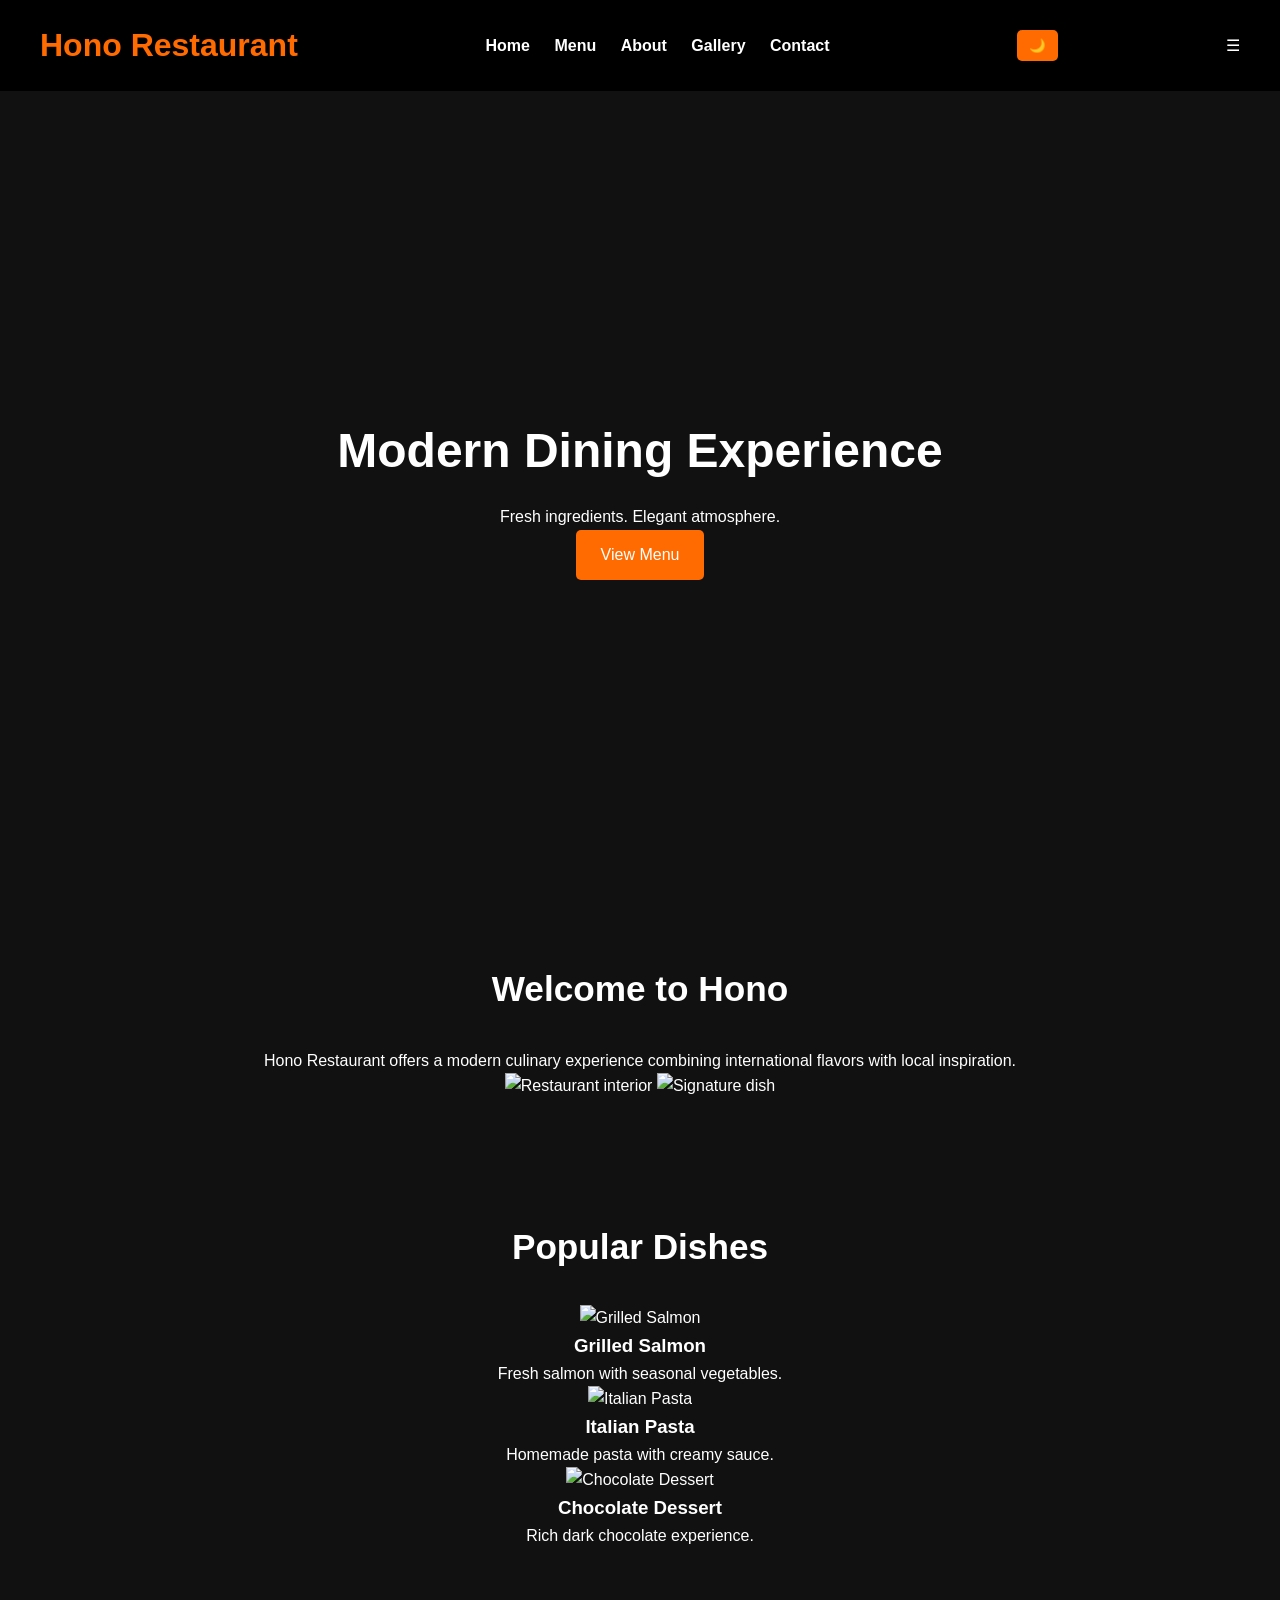
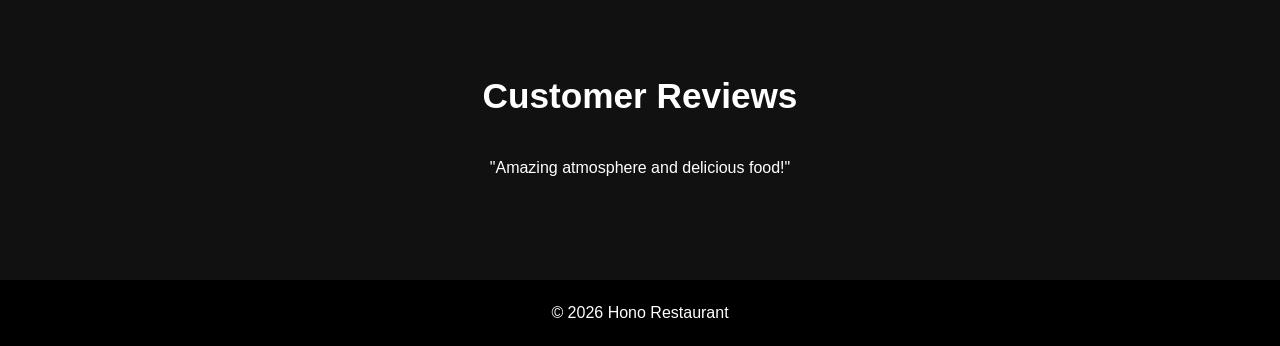
==== index.html @ af078db8 "Initial commit" ====
<!DOCTYPE html>
<html lang="en">
<head>
  <meta charset="UTF-8">
  <meta name="viewport" content="width=device-width, initial-scale=1.0">
  <title>Hono Restaurant | Home</title>
  <link rel="stylesheet" href="css/styles.css">
</head>
<body>

<header>
  <h1>Hono Restaurant</h1>
  <nav id="nav-links">
    <a href="index.html">Home</a>
    <a href="menu.html">Menu</a>
    <a href="about.html">About</a>
    <a href="gallery.html">Gallery</a>
    <a href="contact.html">Contact</a>
  </nav>
  <button id="theme-toggle">🌙</button>
  <div id="menu-toggle">☰</div>
</header>

<main>

<!-- HERO -->
<section class="hero reveal">
  <h2>Modern Dining Experience</h2>
  <p>Fresh ingredients. Elegant atmosphere.</p>
  <a href="menu.html" class="btn">View Menu</a>
</section>

<!-- ABOUT PREVIEW -->
<section class="about-preview reveal">
  <h2>Welcome to Hono</h2>
  <p>
    Hono Restaurant offers a modern culinary experience combining
    international flavors with local inspiration.
  </p>
  <img src="https://cdn.jsdelivr.net/gh/Honops/imagesrestaurantsite@main/images/index/about-preview/img2.jpg" alt="Restaurant interior">
  <img src="https://cdn.jsdelivr.net/gh/Honops/imagesrestaurantsite@main/images/index/about-preview/img3.jpg" alt="Signature dish">
</section>

<!-- POPULAR DISHES -->
<section class="popular-dishes reveal">
  <h2>Popular Dishes</h2>
  <div class="dish-container">
    <article class="dish">
      <img src="https://cdn.jsdelivr.net/gh/Honops/imagesrestaurantsite@main/images/index/popular-dishes/img4.jpg" alt="Grilled Salmon">
      <h3>Grilled Salmon</h3>
      <p>Fresh salmon with seasonal vegetables.</p>
    </article>
    <article class="dish">
      <img src="https://cdn.jsdelivr.net/gh/Honops/imagesrestaurantsite@main/images/index/popular-dishes/img5.jpg" alt="Italian Pasta">
      <h3>Italian Pasta</h3>
      <p>Homemade pasta with creamy sauce.</p>
    </article>
    <article class="dish">
      <img src="https://cdn.jsdelivr.net/gh/Honops/imagesrestaurantsite@main/images/index/popular-dishes/img6.jpg" alt="Chocolate Dessert">
      <h3>Chocolate Dessert</h3>
      <p>Rich dark chocolate experience.</p>
    </article>
  </div>
</section>

<!-- TESTIMONIALS -->
<section class="testimonials reveal">
  <h2>Customer Reviews</h2>
  <blockquote>
    "Amazing atmosphere and delicious food!"
  </blockquote>
</section>

</main>

<footer>
  <p>© 2026 Hono Restaurant</p>
</footer>

<script src="js/script.js"></script>
</body>
</html>
---- css/styles.css ----
/* ======================
   RESET
====================== */
* {
  margin: 0;
  padding: 0;
  box-sizing: border-box;
  font-family: Arial, Helvetica, sans-serif;
}

body {
  background: #111;
  color: white;
  line-height: 1.6;
}

/* ======================
   HEADER
====================== */
header {
  display: flex;
  justify-content: space-between;
  align-items: center;
  padding: 20px 40px;
  background: #000;
  position: sticky;
  top: 0;
  z-index: 1000;
}

header h1 {
  color: #ff6b00;
}

nav a {
  color: white;
  text-decoration: none;
  margin-left: 20px;
  transition: 0.3s;
  font-weight: bold;
}

nav a:hover {
  color: #ff6b00;
}

/* ======================
   HERO SECTION
====================== */
.hero {
  height: 90vh;
  background: url("images/img1.jpg") center/cover no-repeat;
  display: flex;
  justify-content: center;
  align-items: center;
  text-align: center;
}

.hero-content {
  background: rgba(0, 0, 0, 0.6);
  padding: 40px;
  border-radius: 10px;
}

.hero h2 {
  font-size: 3rem;
  margin-bottom: 15px;
}

.btn {
  background: #ff6b00;
  padding: 12px 25px;
  color: white;
  text-decoration: none;
  border-radius: 5px;
  transition: 0.3s;
}

.btn:hover {
  background: #ff8c42;
}

/* ======================
   SECTIONS
====================== */
section {
  padding: 60px 40px;
  text-align: center;
}

h2 {
  margin-bottom: 30px;
  font-size: 2.2rem;
}

/* ======================
   MENU
====================== */
.menu-container {
  display: grid;
  grid-template-columns: repeat(auto-fit, minmax(250px, 1fr));
  gap: 25px;
}

.menu-item {
  background: #1c1c1c;
  padding: 20px;
  border-radius: 10px;
  transition: 0.3s;
}

.menu-item:hover {
  transform: translateY(-5px);
  background: #262626;
}

/* ======================
   ABOUT
====================== */
.about p {
  max-width: 800px;
  margin: auto;
  font-size: 18px;
}

/* ======================
   GALLERY
====================== */
.gallery-grid {
  display: grid;
  grid-template-columns: repeat(auto-fit, minmax(250px, 1fr));
  gap: 20px;
}

.gallery-grid img {
  width: 100%;
  height: 250px;
  object-fit: cover;
  border-radius: 10px;
  transition: 0.4s;
}

.gallery-grid img:hover {
  transform: scale(1.05);
}

/* ======================
   CONTACT FORM
====================== */
form {
  max-width: 500px;
  margin: auto;
  display: flex;
  flex-direction: column;
  gap: 15px;
}

input,
textarea {
  padding: 12px;
  border: none;
  border-radius: 5px;
  outline: none;
}

textarea {
  resize: none;
  height: 120px;
}

button {
  background: #ff6b00;
  color: white;
  border: none;
  padding: 12px;
  border-radius: 5px;
  cursor: pointer;
  transition: 0.3s;
}

button:hover {
  background: #ff8c42;
}

.note {
  margin-top: 20px;
  font-size: 14px;
  color: #aaa;
}

/* ======================
   FOOTER
====================== */
footer {
  background: black;
  padding: 20px;
  text-align: center;
  margin-top: 40px;
}

/* ======================
   RESPONSIVE
====================== */
@media (max-width: 768px) {
  header {
    flex-direction: column;
  }

  nav {
    margin-top: 10px;
    display: none;
    flex-direction: column;
    background: black;
    position: absolute;
    top: 70px;
    right: 0;
    width: 200px;
    padding: 20px;
  }

  nav.active {
    display: flex;
  }

  #menu-toggle {
    display: block;
    font-size: 28px;
    cursor: pointer;
  }

  .hero h2 {
    font-size: 2rem;
  }
}

/* ======================
   LIGHT MODE
====================== */
body.light-mode {
  background: white;
  color: #111;
}

body.light-mode header {
  background: white;
}

body.light-mode nav a {
  color: #111;
}

body.light-mode .menu-item {
  background: #f3f3f3;
}

body.light-mode footer {
  background: #eee;
  color: #111;
}

/* Toggle button */
#theme-toggle {
  margin-left: 20px;
  padding: 8px 12px;
  border: none;
  cursor: pointer;
  border-radius: 5px;
  background: #ff6b00;
  color: white;
}

/* ======================
   SCROLL ANIMATION
====================== */
.reveal {
  opacity: 0;
  transform: translateY(60px);
  transition: all 0.8s ease;
}

.reveal.active {
  opacity: 1;
  transform: translateY(0);
}
.hero {
  height: 90vh;
  display: flex;
  flex-direction: column;
  justify-content: center;
  align-items: center;
  text-align: center;

  color: white;

  /* IMAGE DE FOND */
  background-image: url("../images/hero.jpg");
  background-size: cover;
  background-position: center;
  background-repeat: no-repeat;
}
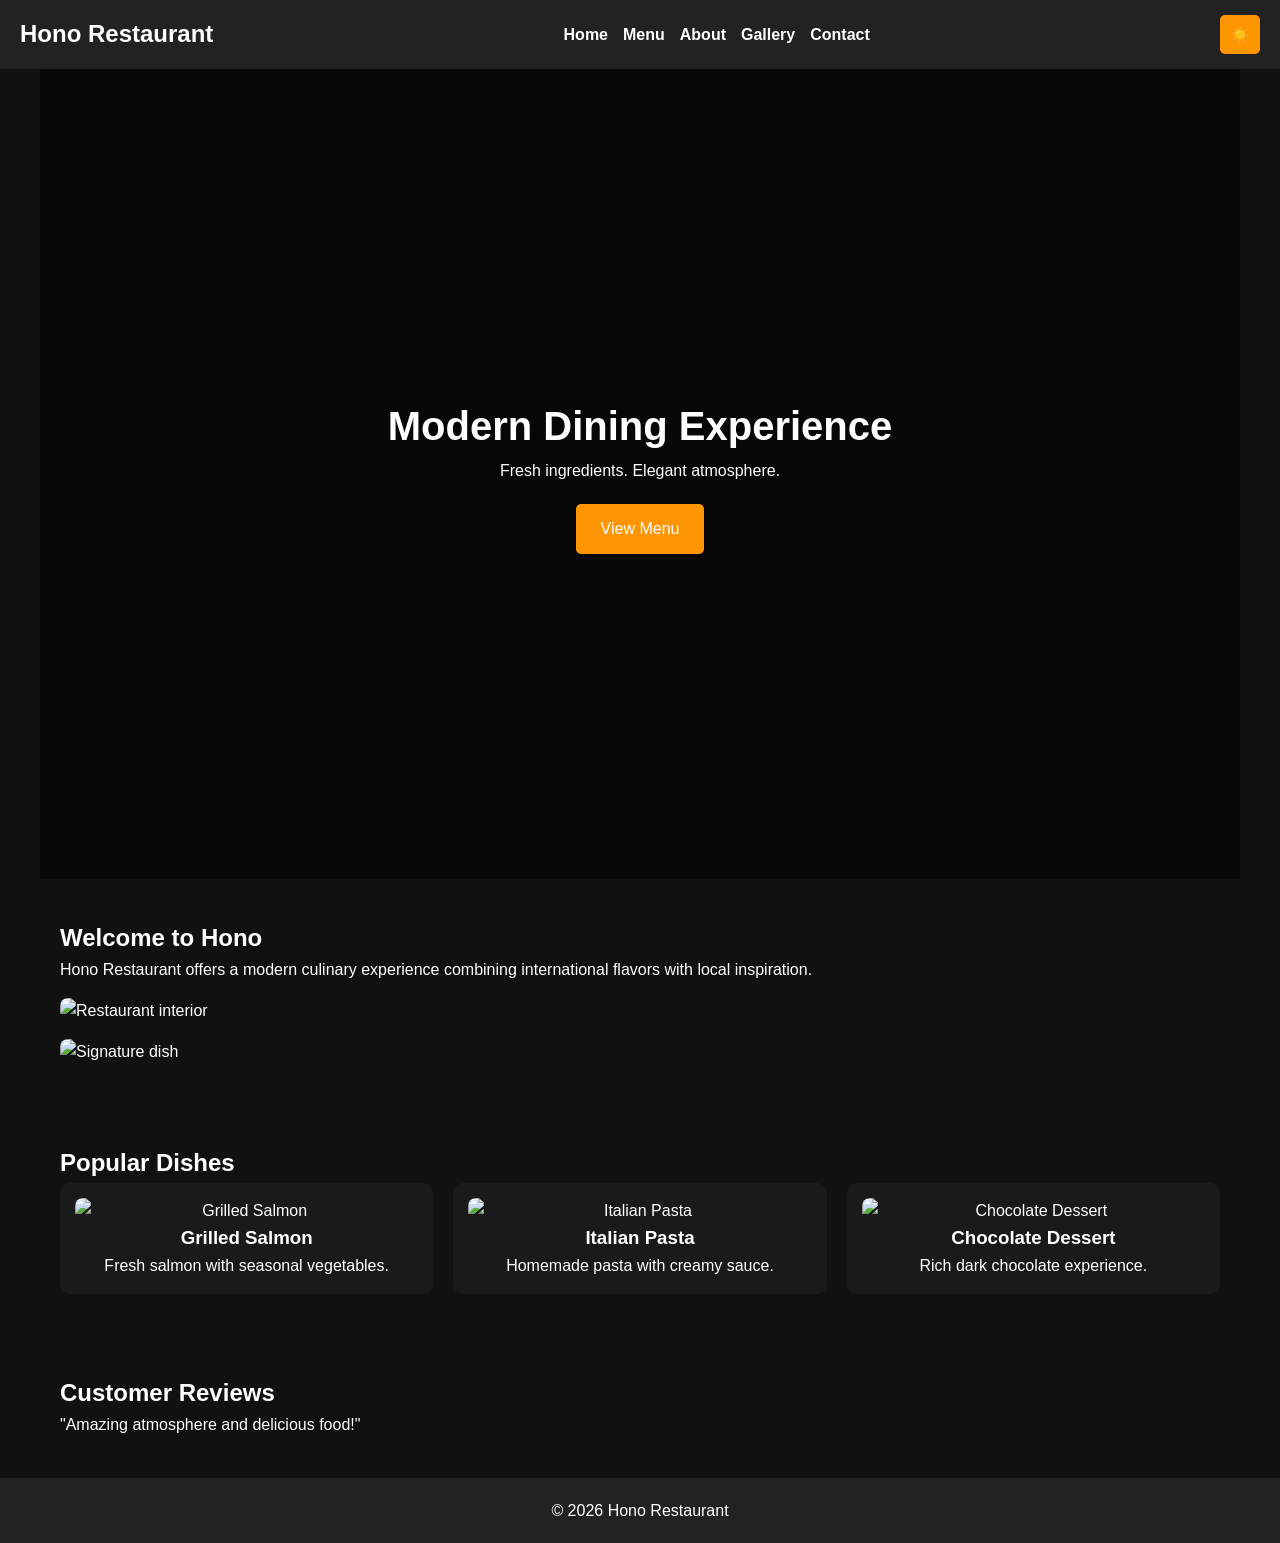
==== commit c7e9374c: "restaurant" ====
--- a/index.html
+++ b/index.html
@@ -78,5 +78,8 @@
 </footer>
 
 <script src="js/script.js"></script>
+<div id="lightbox">
+  <img id="lightbox-img">
+</div>
 </body>
 </html>
--- a/css/styles.css
+++ b/css/styles.css
@@ -5,13 +5,25 @@
   margin: 0;
   padding: 0;
   box-sizing: border-box;
+}
+
+body {
   font-family: Arial, Helvetica, sans-serif;
-}
-
-body {
-  background: #111;
-  color: white;
   line-height: 1.6;
+  background: #ffffff;
+  color: #222;
+  transition: background 0.5s, color 0.5s; /* transition douce pour mode nuit */
+}
+
+/* ======================
+   RESPONSIVE IMAGES FIX
+====================== */
+img {
+  max-width: 100%;
+  height: auto;
+  display: block;
+  border-radius: 8px;
+  transition: filter 0.5s;
 }
 
 /* ======================
@@ -21,106 +33,125 @@
   display: flex;
   justify-content: space-between;
   align-items: center;
-  padding: 20px 40px;
-  background: #000;
-  position: sticky;
-  top: 0;
-  z-index: 1000;
+  padding: 15px 20px;
+  background: #111;
+  color: white;
+  flex-wrap: wrap;
+  transition: background 0.5s;
 }
 
 header h1 {
-  color: #ff6b00;
-}
-
-nav a {
+  font-size: 1.5rem;
+}
+
+#nav-links {
+  display: flex;
+  gap: 15px;
+}
+
+#nav-links a {
   color: white;
   text-decoration: none;
-  margin-left: 20px;
-  transition: 0.3s;
   font-weight: bold;
-}
-
-nav a:hover {
-  color: #ff6b00;
-}
-
-/* ======================
-   HERO SECTION
+  transition: color 0.5s;
+}
+
+#menu-toggle {
+  display: none;
+  font-size: 24px;
+  cursor: pointer;
+}
+
+/* ======================
+   SECTIONS
+====================== */
+section {
+  width: 100%;
+  padding: 40px 20px;
+  max-width: 1200px;
+  margin: auto;
+  transition: background 0.5s, color 0.5s;
+}
+
+/* ======================
+   HERO
 ====================== */
 .hero {
+  position: relative;
   height: 90vh;
-  background: url("images/img1.jpg") center/cover no-repeat;
-  display: flex;
+  display: flex;
+  flex-direction: column;
   justify-content: center;
   align-items: center;
   text-align: center;
-}
-
-.hero-content {
-  background: rgba(0, 0, 0, 0.6);
-  padding: 40px;
-  border-radius: 10px;
+  color: white;
+
+  background-image: url("https://cdn.jsdelivr.net/gh/Honops/imagesrestaurantsite@main/images/index/Hero/img1.jpg");
+  background-size: cover;
+  background-position: center;
+}
+
+/* Overlay sombre pour lisibilité texte */
+.hero::before {
+  content: "";
+  position: absolute;
+  inset: 0;
+  background: rgba(0, 0, 0, 0.4);
+  z-index: 0;
+}
+
+.hero h2,
+.hero p,
+.hero a {
+  position: relative;
+  z-index: 1;
 }
 
 .hero h2 {
-  font-size: 3rem;
-  margin-bottom: 15px;
+  font-size: 2.5rem;
 }
 
 .btn {
+  margin-top: 20px;
+  padding: 12px 25px;
   background: #ff6b00;
-  padding: 12px 25px;
   color: white;
   text-decoration: none;
   border-radius: 5px;
-  transition: 0.3s;
-}
-
-.btn:hover {
-  background: #ff8c42;
-}
-
-/* ======================
-   SECTIONS
-====================== */
-section {
-  padding: 60px 40px;
-  text-align: center;
-}
-
-h2 {
-  margin-bottom: 30px;
-  font-size: 2.2rem;
-}
-
-/* ======================
-   MENU
-====================== */
-.menu-container {
+  transition: background 0.5s, color 0.5s;
+}
+
+/* ======================
+   ABOUT & PREVIEW
+====================== */
+.about-preview img,
+.about img {
+  margin-top: 15px;
+}
+
+/* ======================
+   POPULAR DISHES
+====================== */
+.dish-container {
   display: grid;
   grid-template-columns: repeat(auto-fit, minmax(250px, 1fr));
-  gap: 25px;
-}
-
+  gap: 20px;
+}
+
+.dish,
 .menu-item {
-  background: #1c1c1c;
-  padding: 20px;
+  background: #f5f5f5;
+  padding: 15px;
   border-radius: 10px;
-  transition: 0.3s;
-}
-
-.menu-item:hover {
-  transform: translateY(-5px);
-  background: #262626;
-}
-
-/* ======================
-   ABOUT
-====================== */
-.about p {
-  max-width: 800px;
-  margin: auto;
-  font-size: 18px;
+  text-align: center;
+  transition: background 0.5s, color 0.5s;
+}
+
+/* ======================
+   MENU
+====================== */
+.menu-item img {
+  margin-bottom: 10px;
 }
 
 /* ======================
@@ -129,148 +160,57 @@
 .gallery-grid {
   display: grid;
   grid-template-columns: repeat(auto-fit, minmax(250px, 1fr));
+  gap: 15px;
+}
+
+/* ======================
+   CONTACT
+====================== */
+.contact {
+  display: flex;
+  flex-direction: column;
   gap: 20px;
 }
 
-.gallery-grid img {
+.contact-img {
   width: 100%;
-  height: 250px;
-  object-fit: cover;
-  border-radius: 10px;
-  transition: 0.4s;
-}
-
-.gallery-grid img:hover {
-  transform: scale(1.05);
-}
-
-/* ======================
-   CONTACT FORM
-====================== */
+}
+
 form {
-  max-width: 500px;
-  margin: auto;
   display: flex;
   flex-direction: column;
-  gap: 15px;
+  gap: 10px;
 }
 
 input,
-textarea {
-  padding: 12px;
+textarea,
+button {
+  padding: 10px;
+  font-size: 1rem;
+  transition: background 0.5s, color 0.5s;
+}
+
+button {
+  background: #ff6b00;
+  color: white;
   border: none;
   border-radius: 5px;
-  outline: none;
-}
-
-textarea {
-  resize: none;
-  height: 120px;
-}
-
-button {
-  background: #ff6b00;
-  color: white;
-  border: none;
-  padding: 12px;
-  border-radius: 5px;
   cursor: pointer;
-  transition: 0.3s;
-}
-
-button:hover {
-  background: #ff8c42;
-}
-
-.note {
-  margin-top: 20px;
-  font-size: 14px;
-  color: #aaa;
 }
 
 /* ======================
    FOOTER
 ====================== */
 footer {
-  background: black;
+  text-align: center;
   padding: 20px;
-  text-align: center;
-  margin-top: 40px;
-}
-
-/* ======================
-   RESPONSIVE
-====================== */
-@media (max-width: 768px) {
-  header {
-    flex-direction: column;
-  }
-
-  nav {
-    margin-top: 10px;
-    display: none;
-    flex-direction: column;
-    background: black;
-    position: absolute;
-    top: 70px;
-    right: 0;
-    width: 200px;
-    padding: 20px;
-  }
-
-  nav.active {
-    display: flex;
-  }
-
-  #menu-toggle {
-    display: block;
-    font-size: 28px;
-    cursor: pointer;
-  }
-
-  .hero h2 {
-    font-size: 2rem;
-  }
-}
-
-/* ======================
-   LIGHT MODE
-====================== */
-body.light-mode {
-  background: white;
-  color: #111;
-}
-
-body.light-mode header {
-  background: white;
-}
-
-body.light-mode nav a {
-  color: #111;
-}
-
-body.light-mode .menu-item {
-  background: #f3f3f3;
-}
-
-body.light-mode footer {
-  background: #eee;
-  color: #111;
-}
-
-/* Toggle button */
-#theme-toggle {
-  margin-left: 20px;
-  padding: 8px 12px;
-  border: none;
-  cursor: pointer;
-  border-radius: 5px;
-  background: #ff6b00;
-  color: white;
-}
-
-/* ======================
-   SCROLL ANIMATION
+  background: #111;
+  color: white;
+  transition: background 0.5s, color 0.5s;
+}
+
+/* ======================
+   SCROLL REVEAL ANIMATION
 ====================== */
 .reveal {
   opacity: 0;
@@ -282,19 +222,103 @@
   opacity: 1;
   transform: translateY(0);
 }
-.hero {
-  height: 90vh;
-  display: flex;
-  flex-direction: column;
+
+/* ======================
+   MOBILE NAVIGATION
+====================== */
+@media (max-width: 768px) {
+
+  #nav-links {
+    display: none;
+    flex-direction: column;
+    width: 100%;
+    margin-top: 10px;
+  }
+
+  #nav-links.active {
+    display: flex;
+  }
+
+  #menu-toggle {
+    display: block;
+  }
+
+  .hero h2 {
+    font-size: 1.8rem;
+  }
+}
+
+/* ======================
+   MODE NUIT
+====================== */
+body.dark-mode {
+  background-color: #111;
+  color: #fff;
+}
+
+body.dark-mode header,
+body.dark-mode footer {
+  background-color: #222;
+}
+
+body.dark-mode .dish,
+body.dark-mode .menu-item,
+body.dark-mode .about,
+body.dark-mode .contact {
+  background-color: #1a1a1a;
+  color: #fff;
+}
+
+body.dark-mode .btn,
+body.dark-mode button {
+  background-color: #ff9500;
+  color: #fff;
+}
+
+/* Overlay HERO s'assombrit encore un peu en mode nuit */
+body.dark-mode .hero::before {
+  background: rgba(0, 0, 0, 0.6);
+}
+
+/* ======================
+   IMAGE HOVER EFFECT
+====================== */
+
+.gallery-grid img,
+.dish img {
+  transition: transform 0.4s ease, box-shadow 0.4s ease;
+  cursor: pointer;
+}
+
+/* effet zoom */
+.gallery-grid img:hover,
+.dish img:hover {
+  transform: scale(1.08);
+  box-shadow: 0 15px 35px rgba(0,0,0,0.4);
+}
+
+/* empêche le débordement lors du zoom */
+.gallery-grid,
+.dish {
+  overflow: hidden;
+}
+/* ======================
+   LIGHTBOX
+====================== */
+
+#lightbox {
+  display: none;
+  position: fixed;
+  inset: 0;
+  background: rgba(0,0,0,0.9);
   justify-content: center;
   align-items: center;
-  text-align: center;
-
-  color: white;
-
-  /* IMAGE DE FOND */
-  background-image: url("../images/hero.jpg");
-  background-size: cover;
-  background-position: center;
-  background-repeat: no-repeat;
-}+  z-index: 9999;
+  cursor: pointer;
+}
+
+#lightbox img {
+  max-width: 90%;
+  max-height: 90%;
+  border-radius: 10px;
+}
